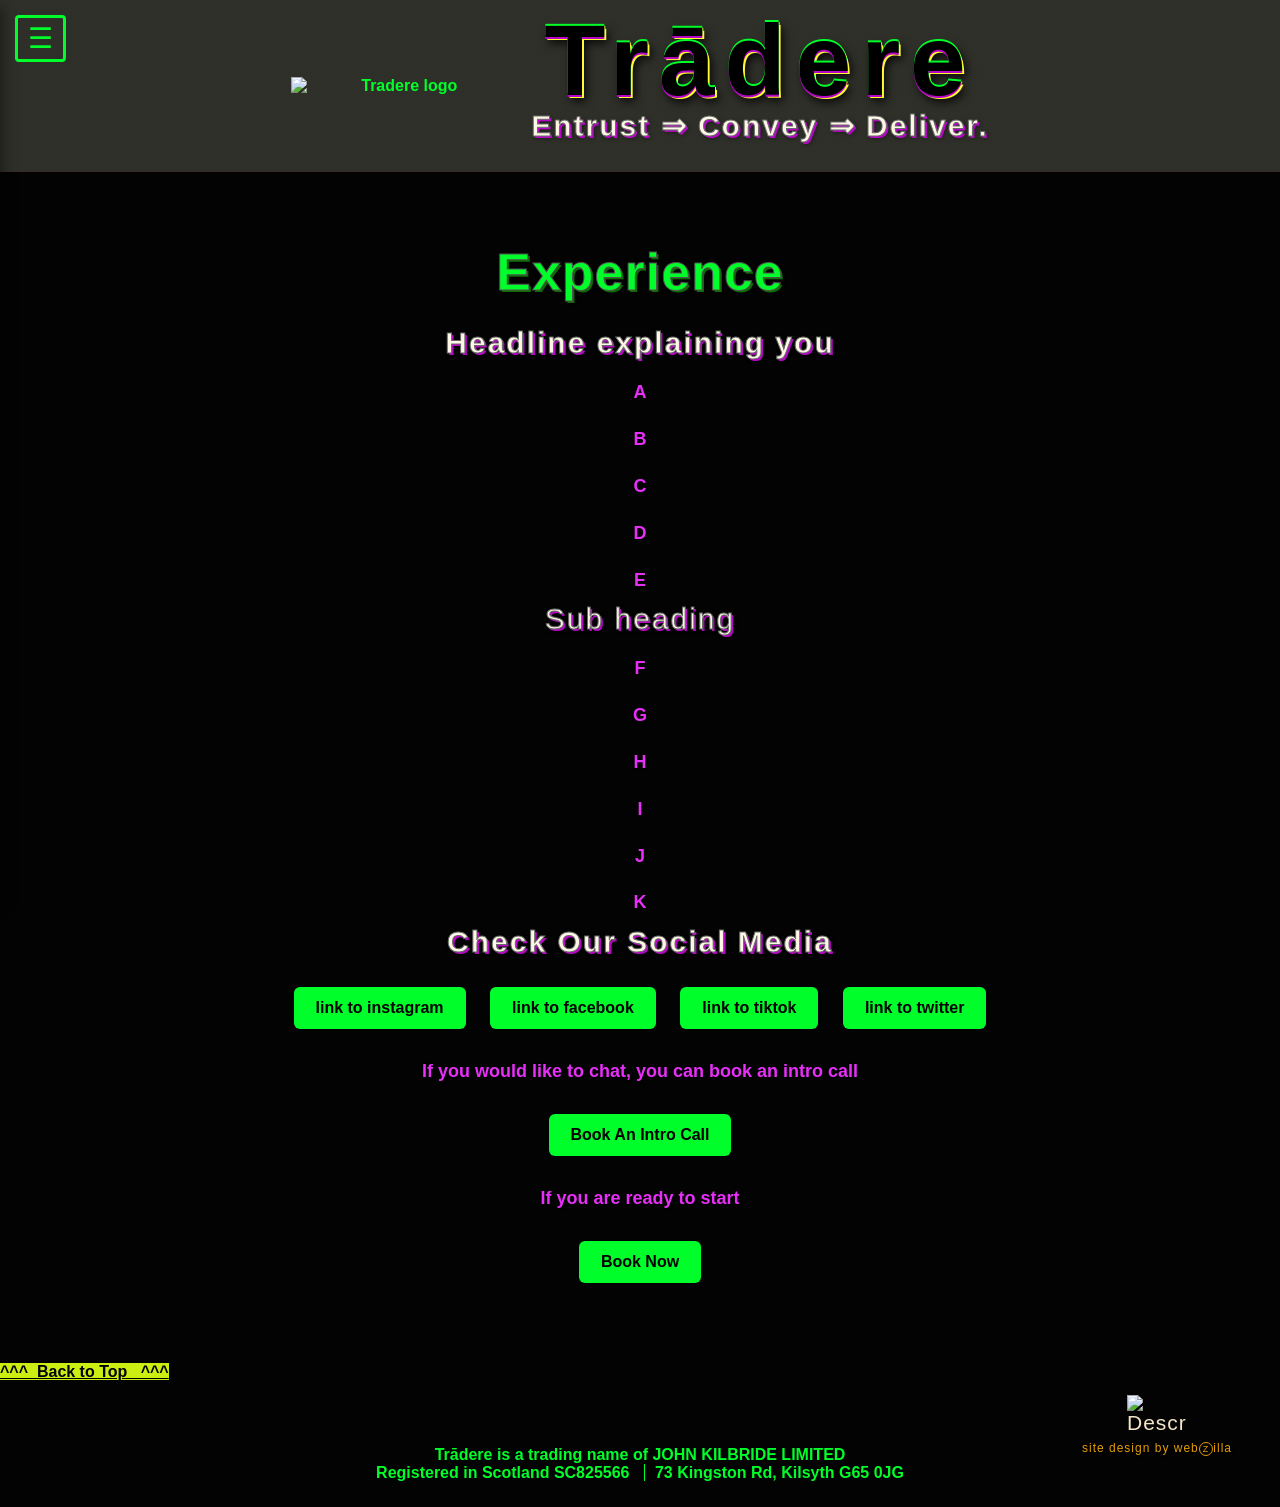
==== about.html @ b0093628 "Add files via upload" ====
<!DOCTYPE html>
<html>

<head>
    <title>About</title>
    <meta name="viewport" content="width=device-width, initial-scale=1.0">
    <link rel="stylesheet" href="style.css">

<style>
body {
    background-color: #050505;
    background-image: linear-gradient(rgba(0, 0, 0, 0.45), rgba(0, 0, 0, 0.45)),
     url('road3.png');
    background-repeat: no-repeat;
    background-position: center 0px;
    background-size: cover;
    background-attachment: scroll;
}

#myBtn {
      background-color: #cdee12;
      color: #000000;
}
</style>

</head>

<body>
<a id="top"></a>
<header>

    <div class="logo-area">
        <img src="tread2.png" alt="Tradere logo">
        <div class="logo">
            Tr&#257dere
            <h3><strong>Entrust&nbsp;&rArr;&nbsp;Convey&nbsp;&rArr;&nbsp;Deliver.</strong></h3>
        </div>
    </div>

    <a href="#" class="image-link">
  <img src="WZlogo.png" alt="Description">
  <p>site design by web<span class="circled-letter">Z</span>illa</p>
</a>

<button class="menu-button" id="menuButton"
        aria-label="Open menu"
        aria-expanded="false">
    ☰
</button>

<nav id="sideMenu">
    <button class="close-menu" id="closeMenu"
            aria-label="Close menu">
        &times;
    </button>

        <a href="index.html">Home</a>
        <a href="about.html">About</a>
        <a href="socials.html">Man & Van</a>
        <a href="services.html">Driver Cover</a>        
        <a href="contact.html">Contact</a>
    </nav>

</header>

    <main>

        <h1>Experience</h1>

<h3><strong>Headline explaining you</strong></h3>


<p>A</p>
<p>B</p>
<p>C</p>
<p>D</p>
<p>E</p>

<h3>Sub heading</h3>

<p>F</p>
<p>G</p>
<p>H</p>
<p>I</p>
<p>J</p>
<p>K</p>

<h3><strong>Check Our Social Media</strong></h3>

        <a class="button" href="#">link to instagram</a>

        <a class="button" href="#">link to facebook</a>

        <a class="button" href="#">link to tiktok</a>

        <a class="button" href="#">link to twitter</a>

<p>If you would like to chat, you can book an intro call</p>

        <a class="button" href="#">Book An Intro Call</a>

<p>If you are ready to start</p>

        <a class="button" href="#">Book Now</a>        

    </main>

<a href="#"  id="myBtn" class="back-to-top">^^^&nbsp; Back to Top &nbsp; ^^^</a>

<footer>
Tr&#257dere is a trading name of JOHN KILBRIDE LIMITED
<br> Registered in Scotland SC825566  
<span style="border-left: 1px solid #00ff2a; margin: 0 10px;"></span>
73 Kingston Rd, Kilsyth G65 0JG
</footer>    

<script>
const menu = document.getElementById('sideMenu');
const menuButton = document.getElementById('menuButton');
const closeButton = document.getElementById('closeMenu');

function openMenu() {
    menu.classList.add('open');
    menuButton.setAttribute('aria-expanded', 'true');
}

function closeMenu() {
    menu.classList.remove('open');
    menuButton.setAttribute('aria-expanded', 'false');
}

menuButton.addEventListener('click', openMenu);
closeButton.addEventListener('click', closeMenu);

document.addEventListener('keydown', function(event) {
    if (event.key === 'Escape') {
        closeMenu();
    }
});
</script>

</body>

</html>
---- style.css ----
body {
    margin: 0;
    font-family: "Segoe UI", sans-serif;
    font-weight: 600;
    background-color: #000000;
    color: #00ff2a;
}

header {
    background-color: #4b2123;
    background-image: linear-gradient(
        rgba(22, 59, 45, 0.55),
        rgba(22, 59, 45, 0.55)
    ),
    url("banner12.jfif");

    background-size: cover;
    background-position: center;
    padding: 3px 10px;
    text-align: center;
}

.logo {
    font-size: 100px;
    font-weight: bold;
    font-family: "Arial Rounded MT", Helvetica Rounded, Arial, sans-serif;
    letter-spacing: 10px;
    margin-top: 0px;
    margin-bottom: 2mm;
    transform: none;

    color: #000000;

    text-shadow:
        0 -2px 0 #00ff2a,
        0px 2px 0 #b705c7,

        1px 0px 0 #fffc31,

        2px 3px 0 #fffc31,
        4px 6px 10px rgba(0, 0, 0, 0.85);
}

header a {
    color: #f5e6c8;
    text-decoration: none;
    margin: 0 18px;
    font-size: 21px;
    font-weight: 500;
    letter-spacing: 1px;
    padding-bottom: 6px;
    border-bottom: 1px solid transparent;
    transition: all 0.3s ease;
}

header a:hover {
    color: #ba7df3;
    border-bottom: 1px solid #ba7df3;
}

header nav {
    margin-top: 2mm;
}

main {
    max-width: 900px;
    margin: 70px auto;
    padding: 0px;
    text-align: center;
}

h1 {
color: #00ff2a;
-webkit-text-stroke: 1px #535353;
font-family: "Trebuchet MS", Helvetica Rounded, Arial, sans-serif;
font-size: 52px;
font-weight: 600;
letter-spacing: 1px;
text-shadow:
2px 2px 0 #0d6b01,
2px 2px 4px rgba(0, 0, 0, 0.90);
}

p {
    color: #e72ff8;
    font-size: 18px;
    line-height: 1.6;
    text-shadow: 1px 1px 3px rgba(0, 0, 0, 0.55);
}

.button {
    display: inline-block;
    background-color: #00ff2a;
    color: #000000;
    padding: 12px 22px;
    margin: 10px;
    border-radius: 6px;
    text-decoration: none;
    font-weight: bold;
}

.button:hover {
    background-color: #fffc31;
}

h2 {
color: #9e9e9c;
-webkit-text-stroke: 1px #077716;
font-family: "Trebuchet MS", Arial, Helvetica, sans-serif;
font-size: 32px;
font-weight: 500;
letter-spacing: 3px;
text-shadow: 2px 2px 0 #b705c7,
2px 2px 4px rgba(0, 0, 0, 0.60);
margin-top: -10px;
margin-bottom: 18px;
}

h3 {
color: #FFF8E7;
-webkit-text-stroke: 1px #676b68;
font-family: "Trebuchet MS", Helvetica Rounded, Arial, sans-serif;
font-size: 30px;
font-weight: 500;
letter-spacing: 2px;
text-shadow: 2px 2px 0 #b705c7,
2px 2px 4px rgba(0, 0, 0, 0.60);
margin-top: -10px;
margin-bottom: 18px;
}

.logo-area img {
    width: 220px;
    height: auto;
}

.logo-area {
    display: flex;
    align-items: center;
    justify-content: center;
    gap: 20px;
}


@media (max-width: 600px) {

    header {
        padding: 8px 10px;
    }

    .logo {
        font-size: 36px;
        letter-spacing: 6px;
    }

    .logo-class {
    width: 60%;
    height: auto;
  }

    header a {
        display: inline-block;
        margin: 0px 7px;
        font-size: 19px;
    }

    main {
        margin: 40px auto;
        padding: 0px;
    }

    h1 {
        font-size: 40px;
    }

    p {
        font-size: 17px;
    }
 .logo h3 {
        font-size: 24px;
        margin-top: 5px;
    }    

}

@media (max-width: 768px) {
    .logo-area {
        flex-direction: column;
        gap: 0px;
    }

    .logo-area img {
        width: 200px;
    
    }

    .logo-class {
    width: 60%;
    height: auto;
    }
}

    @media (max-width: 600px) {
    main {
        padding-top: 0px;
        
    }
}

footer {
    width: 100%;
    text-align: center;
    padding: 25px 15px;
    margin-top: 40px;
    box-sizing: border-box;
}

footer a {
    color: #c20d0d !important;
    text-decoration: none !important;
    display: inline-block !important;
    margin: 0 15px !important;
}

footer a:hover {
    color: #85eeaa !important;
    text-decoration: underline !important;
}
@media (min-width: 769px) {
    footer {
        text-align: center;
    }

    footer a {
        color: #00ff2a !important;
        display: inline-block !important;
        margin: 0 15px !important;
    }
}

@media (max-width: 1200px) and (orientation: landscape) {
    header nav {
        margin-top: 2mm;
    }
}

.menu-button {
    position: fixed;
    top: 15px;
    left: 15px;
    z-index: 1001;
    background: none;
    border: 3px solid #00ff2a;
    color: #00ff2a;
    font-size: 28px;
    cursor: pointer;
    padding: 4px 10px;
    border-radius: 4px;
}
.menu-button:hover {
    background: #36a048;
    color: #474646;
    transform: scale(1.1);
    transition: 0.3s ease;
}

#sideMenu {
    position: fixed;
    top: 0;
    left: 0;
    width: 250px;
    max-width: 80%;
    height: 100%;
    box-sizing: border-box;
    background: #474646;
    padding: 65px 20px 20px;
    z-index: 1000;
    display: flex;
    flex-direction: column;
    align-items: flex-start;
    gap: 20px;
    transform: translateX(-100%);
    transition: transform 0.3s ease;
    box-shadow: 3px 0 12px rgba(0, 0, 0, 0.4);
}

#sideMenu.open {
    transform: translateX(0);
}

#sideMenu a {
    color: #00ff2a;
    text-decoration: none;
    font-size: 18px;
    margin: 0;
    padding: 5px 0;
}
#sideMenu a:hover {
    color: #36a048;
    padding-left: 10px;
    transition: 0.3s ease;
    border-bottom-color: #00ff2a;
}

.close-menu {
    position: absolute;
    top: 12px;
    right: 15px;
    background: none;
    border: none;
    color: #00ff2a;
    font-size: 32px;
    cursor: pointer;
}
.close-menu:hover {
    background: #36a048;
    color: #474646;
    transform: scale(1.1);
    transition: 0.3s ease;
}

body {
  position: relative;
  min-height: 100vh;
}

.image-link {
  position: absolute;
  bottom: 30px;
  right: 30px;
  text-align: center;
  width: fit-content;
}

.image-link img {
  display: block;
  margin: 0 auto;
  width: 60px;
  transition: transform 0.3s ease;
}

.image-link p {
  margin-top: 4px;
  font-size: 12px;
  color: #e49d05;
  transition: font-size 0.3s ease;
}

.image-link:hover img {
  transform: scale(1.2);
}

.image-link:hover p {
  font-size: 13px;
  color: #c2f50c;
  
}

.circled-letter {
  display: inline-flex;
  align-items: center;
  justify-content: center;
  width: 1.4em;
  height: 1.4em;
  border: 1px solid currentColor;
  border-radius: 50%;
  font-size: 0.75em;
  line-height: 1;
}

@media screen and (max-width: 768px) {
  .image-link {
    bottom: 50px;
    right: 15px;
}
  
}
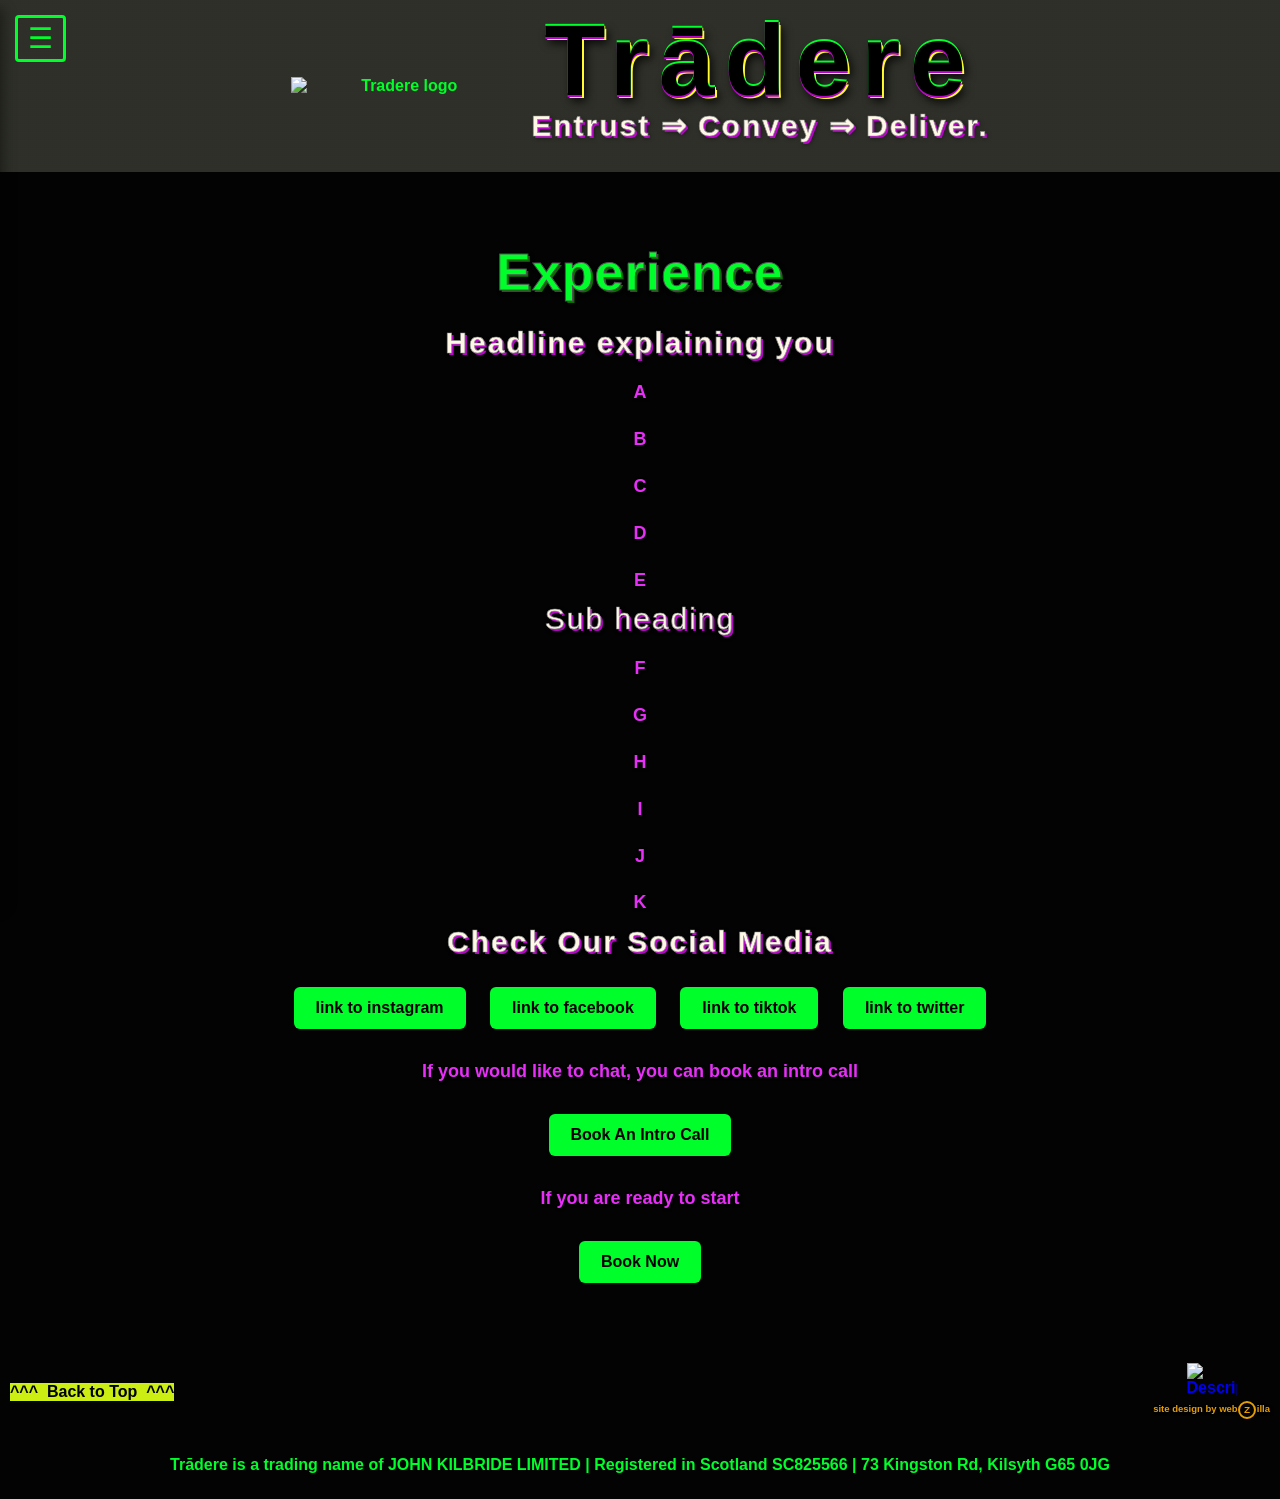
==== commit 6f4c1283: "Add files via upload" ====
--- a/about.html
+++ b/about.html
@@ -36,11 +36,6 @@
             <h3><strong>Entrust&nbsp;&rArr;&nbsp;Convey&nbsp;&rArr;&nbsp;Deliver.</strong></h3>
         </div>
     </div>
-
-    <a href="#" class="image-link">
-  <img src="WZlogo.png" alt="Description">
-  <p>site design by web<span class="circled-letter">Z</span>illa</p>
-</a>
 
 <button class="menu-button" id="menuButton"
         aria-label="Open menu"
@@ -103,15 +98,15 @@
 
         <a class="button" href="#">Book Now</a>        
 
-    </main>
+</main>
 
-<a href="#"  id="myBtn" class="back-to-top">^^^&nbsp; Back to Top &nbsp; ^^^</a>
+<div class="bottom-bar">
+<a class="myBtn" href="#"  id="myBtn" class="back-to-top">^^^&nbsp; Back to Top &nbsp;^^^</a>
+<a href="#" class="image-link"> <img src="WZlogo.png" alt="Description"> <p>site design by web<span class="circled-letter"><strong>Z</strong></span>illa</p></a>
+</div>
 
 <footer>
-Tr&#257dere is a trading name of JOHN KILBRIDE LIMITED
-<br> Registered in Scotland SC825566  
-<span style="border-left: 1px solid #00ff2a; margin: 0 10px;"></span>
-73 Kingston Rd, Kilsyth G65 0JG
+Tr&#257dere is a trading name of JOHN KILBRIDE LIMITED | Registered in Scotland SC825566 | 73 Kingston Rd, Kilsyth G65 0JG
 </footer>    
 
 <script>
--- a/style.css
+++ b/style.css
@@ -118,7 +118,7 @@
 
 h3 {
 color: #FFF8E7;
--webkit-text-stroke: 1px #676b68;
+-webkit-text-stroke: .7px #8c8f8d;
 font-family: "Trebuchet MS", Helvetica Rounded, Arial, sans-serif;
 font-size: 30px;
 font-weight: 500;
@@ -141,46 +141,37 @@
     gap: 20px;
 }
 
-
 @media (max-width: 600px) {
-
     header {
         padding: 8px 10px;
     }
-
     .logo {
         font-size: 36px;
         letter-spacing: 6px;
     }
-
     .logo-class {
     width: 60%;
     height: auto;
-  }
-
+    }
+    .logo h3 {
+        font-size: 22px;
+        margin-top: 5px;
+    }
     header a {
         display: inline-block;
         margin: 0px 7px;
         font-size: 19px;
     }
-
     main {
         margin: 40px auto;
         padding: 0px;
     }
-
     h1 {
         font-size: 40px;
     }
-
     p {
         font-size: 17px;
     }
- .logo h3 {
-        font-size: 24px;
-        margin-top: 5px;
-    }    
-
 }
 
 @media (max-width: 768px) {
@@ -188,22 +179,13 @@
         flex-direction: column;
         gap: 0px;
     }
-
     .logo-area img {
-        width: 200px;
+        width: 150px;
     
     }
-
     .logo-class {
     width: 60%;
     height: auto;
-    }
-}
-
-    @media (max-width: 600px) {
-    main {
-        padding-top: 0px;
-        
     }
 }
 
@@ -213,6 +195,7 @@
     padding: 25px 15px;
     margin-top: 40px;
     box-sizing: border-box;
+    position: relative;
 }
 
 footer a {
@@ -229,8 +212,8 @@
 @media (min-width: 769px) {
     footer {
         text-align: center;
-    }
-
+        margin-top: 1px;
+    }
     footer a {
         color: #00ff2a !important;
         display: inline-block !important;
@@ -309,7 +292,7 @@
     background: none;
     border: none;
     color: #00ff2a;
-    font-size: 32px;
+    font-size: 34px;
     cursor: pointer;
 }
 .close-menu:hover {
@@ -324,34 +307,45 @@
   min-height: 100vh;
 }
 
+.bottom-bar {
+  display: flex;
+  justify-content: space-between;
+  align-items: center;
+  margin-bottom: 10px;
+}
+.myBtn {
+  margin-left: 10px;
+  text-decoration: none;
+}
+
 .image-link {
-  position: absolute;
-  bottom: 30px;
-  right: 30px;
   text-align: center;
   width: fit-content;
+  margin-right: 10px;
+  text-decoration: none;
 }
 
 .image-link img {
   display: block;
   margin: 0 auto;
-  width: 60px;
+  width: 50px;
   transition: transform 0.3s ease;
 }
 
 .image-link p {
   margin-top: 4px;
-  font-size: 12px;
+  margin-bottom: 2px;
+  font-size: 9.5px;
   color: #e49d05;
   transition: font-size 0.3s ease;
 }
 
 .image-link:hover img {
-  transform: scale(1.2);
+  transform: scale(1.1);
 }
 
 .image-link:hover p {
-  font-size: 13px;
+  font-size: 12px;
   color: #c2f50c;
   
 }
@@ -362,16 +356,20 @@
   justify-content: center;
   width: 1.4em;
   height: 1.4em;
-  border: 1px solid currentColor;
+  border: 2px solid currentColor;
   border-radius: 50%;
-  font-size: 0.75em;
+  font-size: 1.05em;
   line-height: 1;
+  margin-left: 0.35px;
+  margin-right: 0.9px;
+  vertical-align: -0.08em;
 }
 
 @media screen and (max-width: 768px) {
   .image-link {
-    bottom: 50px;
+    bottom: 70px;
     right: 15px;
+    margin-bottom: 30px;
 }
   
 }
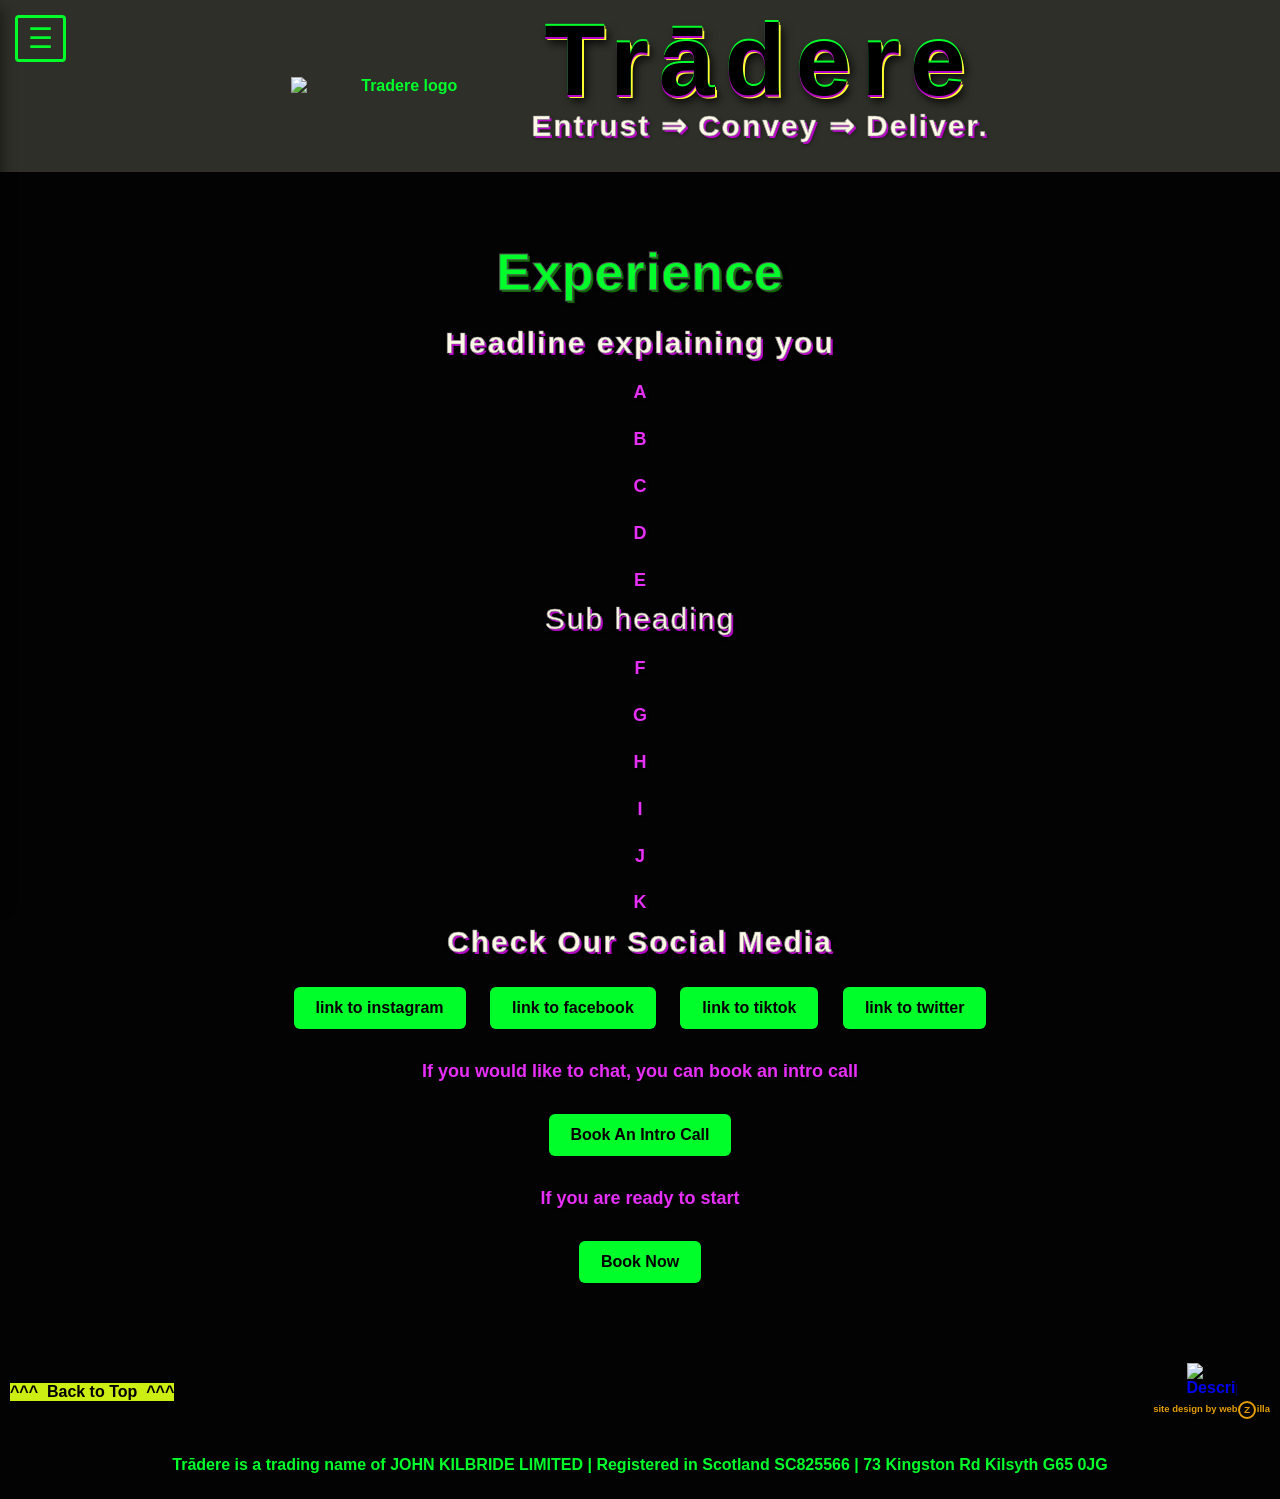
==== commit 29cb931c: "Add files via upload" ====
--- a/about.html
+++ b/about.html
@@ -51,8 +51,8 @@
 
         <a href="index.html">Home</a>
         <a href="about.html">About</a>
-        <a href="socials.html">Man & Van</a>
-        <a href="services.html">Driver Cover</a>        
+        <a href="manvan.html">Man & Van</a>
+        <a href="services.html">Driver</a>        
         <a href="contact.html">Contact</a>
     </nav>
 
@@ -106,7 +106,7 @@
 </div>
 
 <footer>
-Tr&#257dere is a trading name of JOHN KILBRIDE LIMITED | Registered in Scotland SC825566 | 73 Kingston Rd, Kilsyth G65 0JG
+Tr&#257dere is a trading name of JOHN KILBRIDE LIMITED <strong>|</strong> Registered in Scotland SC825566 <strong>|</strong> 73 Kingston Rd Kilsyth G65 0JG
 </footer>    
 
 <script>
--- a/style.css
+++ b/style.css
@@ -221,11 +221,6 @@
     }
 }
 
-@media (max-width: 1200px) and (orientation: landscape) {
-    header nav {
-        margin-top: 2mm;
-    }
-}
 
 .menu-button {
     position: fixed;
@@ -242,7 +237,7 @@
 }
 .menu-button:hover {
     background: #36a048;
-    color: #474646;
+    color: #000000;
     transform: scale(1.1);
     transition: 0.3s ease;
 }
@@ -279,7 +274,7 @@
     padding: 5px 0;
 }
 #sideMenu a:hover {
-    color: #36a048;
+    color: #e72ff8;
     padding-left: 10px;
     transition: 0.3s ease;
     border-bottom-color: #00ff2a;
@@ -363,13 +358,4 @@
   margin-left: 0.35px;
   margin-right: 0.9px;
   vertical-align: -0.08em;
-}
-
-@media screen and (max-width: 768px) {
-  .image-link {
-    bottom: 70px;
-    right: 15px;
-    margin-bottom: 30px;
-}
-  
 }
